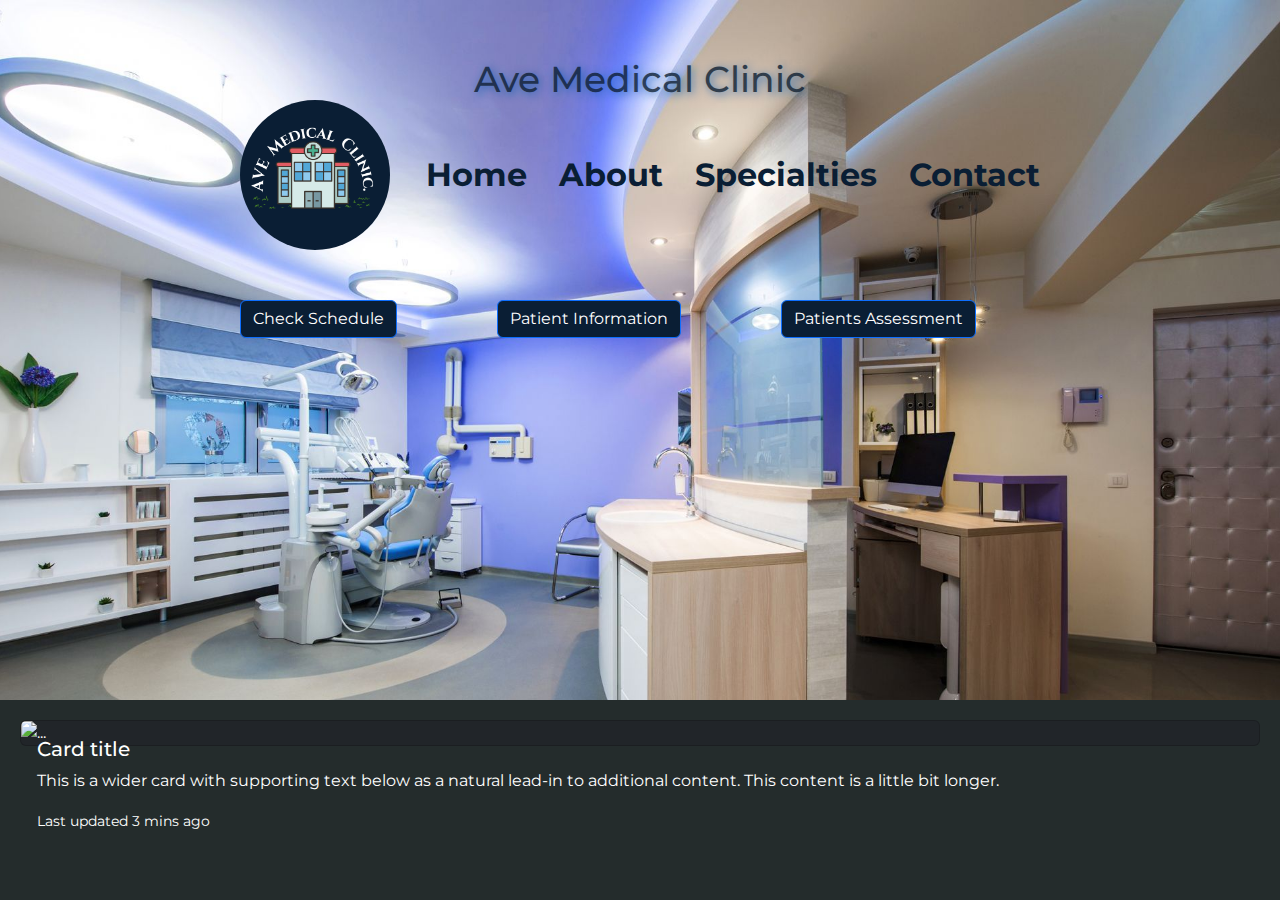
==== index.html @ 7ad9792f "favicon added" ====
<!DOCTYPE html>
<html lang="en">
<head>
    <meta charset="UTF-8">
    <meta http-equiv="X-UA-Compatible" content="IE=edge">
    <meta name="viewport" content="width=device-width, initial-scale=1.0">
    <link rel="stylesheet" href="https://cdn.jsdelivr.net/npm/bootstrap@5.3.0-alpha1/dist/css/bootstrap.min.css">
    <title>Ave Clinic</title>
    <link rel="icon" href="images/icon.png" type="image/x-icon">

    <link rel="stylesheet" href="style.css">
    <link rel="preconnect" href="https://fonts.googleapis.com">
    <link rel="preconnect" href="https://fonts.gstatic.com" crossorigin>
    <link href="https://fonts.googleapis.com/css2?family=Cinzel:wght@400;500;700&family=Inter:wght@400;500;700&family=Montserrat:wght@400;500;700&display=swap" rel="stylesheet">
</head>
<style>
    footer{
        bottom: 0;
        position: absolute;
        height: 200px;
        background-color: rgb(36, 44, 44);
        width: 100%;
        background-image: ;
    }
    .center{
        margin-top: -120px;
        z-index: -1;
        text-align: center;
        opacity: .8;
        
    }
    body {
			font-size: 16px;
			margin: 0;
			padding: 0;
            width: 100%;
		}
        .center {
        margin-top: -50px;
        z-index: -1;
        text-align: center;
        opacity: .8;
    }

    body {
        font-size: 16px;
        margin: 0;
        padding: 0;
    }

    /* Add media queries for mobile and desktop */
    @media (max-width: 767px) {
        .navbar {
            flex-direction: column;
        }

        .nav {
            margin-top: 10px;
        }

        .center h1 {
            font-size: 30px;
        }

        footer {
            font-size: 12px;
            padding: 20px;
        }
    }

    @media (min-width: 768px) {
        .center h1 {
            font-size: 36px;
        }

        footer {
            font-size: 16px;
            padding: 20px;
    
    }
}
	


</style>
<body>
    <header class="container-fluid">
<div class="row">
    <div class="col">
        <div class="navbar">
            <div><img src="images/AVE Medical Clinic.png" class="logo"></div>
            <ul class="nav">
                <li><a href="#">Home</a></li>
                <li><a href="#">About</a></li>
                <li><a href="#">Specialties</a></li>
                <li><a href="#">Contact</a></li>
            </ul>
            <div class="flex-modal">
            <button type="button" class="btn btn-primary" data-bs-toggle="modal" data-bs-target="#exampleModal" data-bs-whatever="@mdo">Check Schedule</button>
            <button type="button" class="btn btn-primary" data-bs-toggle="modal" data-bs-target="#exampleModal1" data-bs-whatever="@fat">Patient Information</button>
            <button type="button" class="btn btn-primary" data-bs-toggle="modal" data-bs-target="#exampleModal2" data-bs-whatever="@getbootstrap">Patients Assessment</button>

            <div class="modal fade" id="exampleModal" tabindex="-1" aria-labelledby="exampleModalLabel" aria-hidden="true">
            <div class="modal-dialog">
                <div class="modal-content">
                <div class="modal-header">
                    <h1 class="modal-title fs-5" id="exampleModalLabel">Check Schedule</h1>
                    <button type="button" class="btn-close" data-bs-dismiss="modal" aria-label="Close"></button>
                </div>
                <div class="modal-body">
                    <form>
                    <div class="mb-3">
                        <label for="recipient-name" class="col-form-label">Monday:</label>
                        <input type="checkbox">
                    </div>
                    <div class="mb-3">
                        <label for="recipient-name" class="col-form-label">Tuesday:</label>
                        <input type="checkbox">
                    </div>
                    <div class="mb-3">
                        <label for="recipient-name" class="col-form-label">Wednesday:</label>
                        <input type="checkbox">
                    </div>
                    <div class="mb-3">
                        <label for="recipient-name" class="col-form-label">Thursday:</label>
                        <input type="checkbox">
                    </div>
                    <div class="mb-3">
                        <label for="recipient-name" class="col-form-label">Friday:</label>
                        <input type="checkbox">
                    </div>
                    <div class="mb-3">
                        <label for="recipient-name" class="col-form-label">Saturday:</label>
                        <input type="checkbox">
                    </div>
                    </form>
                </div>
                <div class="modal-footer">
                    <button type="button" class="btn btn-secondary" data-bs-dismiss="modal">Close</button>
                    <button type="button" class="btn btn-primary">Next Card</button>
                </div>
                </div>
              </div>
              </div>
              </div>
            </div>
            <div class="modal fade" id="exampleModal1" tabindex="-1" aria-labelledby="exampleModalLabel" aria-hidden="true">
                <div class="modal-dialog">
                    <div class="modal-content">
                    <div class="modal-header">
                        <h1 class="modal-title fs-5" id="exampleModalLabel">Patients Information</h1>
                        <button type="button" class="btn-close" data-bs-dismiss="modal" aria-label="Close"></button>
                    </div>
                    <div class="modal-body">
                        <form>
                        <div class="mb-3">
                            <label for="recipient-name" class="col-form-label">Name:</label>
                            <input type="text" class="form-control" id="recipient-name">
                        </div>
                        <div class="mb-3">
                            <label for="message-text" class="col-form-label">Age:</label>
                            <input type="text" class="form-control" id="recipient-name">
                        </div>
                        <div class="mb-3">
                            <label for="recipient-name" class="col-form-label">Gender:</label>
                            <select>
                                <option>Male</option>
                                <option>Female</option>
                            </select>
                        </div>
                        <div class="mb-3">
                            <label for="message-text" class="col-form-label">Birthdate:</label>
                            <input type="date">
                        </div>
                        <div class="mb-3">
                            <label for="recipient-name" class="col-form-label">Status:</label>
                            <select>
                                <option>Single</option>
                                <option>Married</option>
                                <option>Widowed</option>
                            </select>
                        </div>
                        <div class="mb-3">
                            <label for="message-text" class="col-form-label">Address:</label>
                            <input type="text" class="form-control" id="recipient-name">
                        </div>                        <div class="mb-3">
                            <label for="recipient-name" class="col-form-label">Contact:</label>
                            <input type="text" class="form-control" id="recipient-name">
                        </div>
                        </form>
                    </div>
                    <div class="modal-footer">
                        <button type="button" class="btn btn-secondary" data-bs-dismiss="modal">Close</button>
                        <button type="button" class="btn btn-primary">Next Card</button>
                    </div>
                    </div>
                  </div>
                  </div>
                  </div>
                </div>
                <div class="modal fade" id="exampleModal2" tabindex="-1" aria-labelledby="exampleModalLabel" aria-hidden="true">
                    <div class="modal-dialog">
                        <div class="modal-content">
                        <div class="modal-header">
                            <h1 class="modal-title fs-5" id="exampleModalLabel">Patients Assessment</h1>
                            <button type="button" class="btn-close" data-bs-dismiss="modal" aria-label="Close"></button>
                        </div>
                        <div class="modal-body">
                            <form>
                            <div class="mb-3">
                                <label for="recipient-name" class="col-form-label">Medical History:</label>
                                <textarea class="form-control" id="message-text"></textarea>
                            </div>
                            <div class="mb-3">
                                <label for="message-text" class="col-form-label">Symptoms:</label>
                                <textarea class="form-control" id="message-text"></textarea>
                                <label for="message-text" class="col-form-label">Allergies:</label>
                                <textarea class="form-control" id="message-text"></textarea>
                            </div>
                            </form>
                        </div>
                        <div class="modal-footer">
                            <button type="button" class="btn btn-secondary" data-bs-dismiss="modal">Close</button>
                            <button type="button" class="btn btn-primary">Submit</button>
                        </div>
                        </div>
                      </div>
                      </div>
                      </div>
                    </div>
                </div>
                </div>          
    </header>
    <section>
        <div class="center">
            <h1 class="text-text">Ave Medical Clinic</h1>
        </div>
    </section>
    <footer>
        <div class="card text-bg-dark">
            <img src="..." class="card-img" alt="...">
            <div class="card-img-overlay">
              <h5 class="card-title">Card title</h5>
              <p class="card-text">This is a wider card with supporting text below as a natural lead-in to additional content. This content is a little bit longer.</p>
              <p class="card-text"><small>Last updated 3 mins ago</small></p>
            </div>
          </div>
    </footer>
    <script>
        // Add event listeners for the "Send message" buttons on the first and second modal cards
        document.addEventListener('DOMContentLoaded', function() {
            const firstModalButton = document.querySelector('#exampleModal .btn.btn-primary');
            const secondModalButton = document.querySelector('#exampleModal1 .btn.btn-primary');
            const exampleModal = new bootstrap.Modal(document.getElementById('exampleModal'));
            const exampleModal1 = new bootstrap.Modal(document.getElementById('exampleModal1'));
            const exampleModal2 = new bootstrap.Modal(document.getElementById('exampleModal2'));
    
            firstModalButton.addEventListener('click', function() {
                exampleModal.hide();
                exampleModal1.show();
            });
    
            secondModalButton.addEventListener('click', function() {
                exampleModal1.hide();
                exampleModal2.show();
            });
        });
    </script
</script>
<script src="https://cdn.jsdelivr.net/npm/bootstrap@5.3.0-alpha1/dist/js/bootstrap.bundle.min.js"></script>
</body>
</html>
---- style.css ----
* {
    margin: 0;
    padding: 0;
    box-sizing: border-box;
    font-family: 'Cinzel', serif;
    font-family: 'Inter', sans-serif;
    font-family: 'Montserrat', sans-serif;
}
body {
    height: 100vh;
    background-color: black;
    background-image: url(/images/fea8ad5ad0affa85b0c117015f3110be0d108aee-2000x1335.jpg);
    background-size: cover;
    background-position: center;
}
li {
    list-style: none;
}
a {
    text-decoration: none;
    color: #0A1E34;
    font-size: 2rem;
    font-weight: 700;
}
a:hover {
    color: #1461b4;
}
header {
    position: relative;
    padding: 0 2rem;
}
.navbar {
    width: 100%;
    height: 60px;
    max-width: 800px;
    margin: 0 auto;
    display: flex;
    align-items: center;
    justify-content: space-between;
    padding-top: 100px;
}
.logo {
    width: 100%;
    max-width: 150px;
    border-radius: 50%;
}
.navbar .nav {
    display: flex;
    gap: 2rem;
}
.flex-modal {
    margin-top: 50px;
    display: flex;
    gap: 100px;
}


.center {
    position: relative;
    display: flex;
    align-items: center; justify-content: center;
    align-content: center;
    margin-top: 20rem;
    color: #0A1E34;
    text-shadow: 2px 2px 8px #1461b4;
}
.btn {
    background-color: #0A1E34;
}
.text-text {
    font-size: 100px;
}
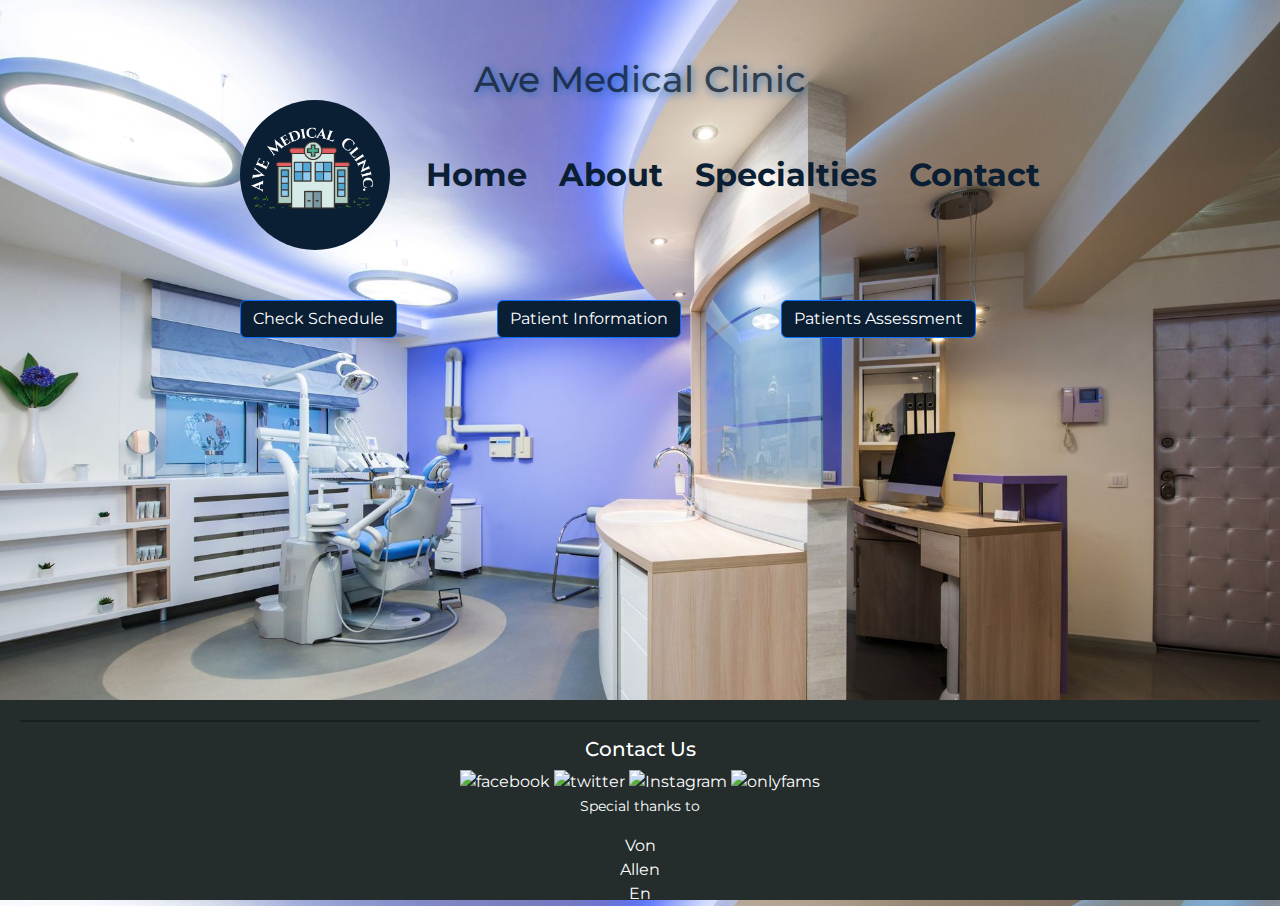
==== commit 69af2d57: "footer initial texts" ====
--- a/index.html
+++ b/index.html
@@ -14,13 +14,16 @@
     <link href="https://fonts.googleapis.com/css2?family=Cinzel:wght@400;500;700&family=Inter:wght@400;500;700&family=Montserrat:wght@400;500;700&display=swap" rel="stylesheet">
 </head>
 <style>
+ 
     footer{
         bottom: 0;
         position: absolute;
         height: 200px;
         background-color: rgb(36, 44, 44);
         width: 100%;
-        background-image: ;
+        justify-content: center;
+        text-align: center;
+
     }
     .center{
         margin-top: -120px;
@@ -238,11 +241,21 @@
     </section>
     <footer>
         <div class="card text-bg-dark">
-            <img src="..." class="card-img" alt="...">
+            <img src="" class="card-img" alt="">
             <div class="card-img-overlay">
-              <h5 class="card-title">Card title</h5>
-              <p class="card-text">This is a wider card with supporting text below as a natural lead-in to additional content. This content is a little bit longer.</p>
-              <p class="card-text"><small>Last updated 3 mins ago</small></p>
+              <h5 class="card-title">Contact Us</h5>
+              <div id="footlong">
+                <img src="" alt="facebook">
+                <img src="" alt="twitter">
+                <img src="" alt="Instagram">
+                <img src="" alt="onlyfams">
+              </div>
+              <p class="card-text"><small>Special thanks to</small>
+            <div>Von</div>
+            <div>Allen</div>
+            <div>En</div> 
+            </p>
+             
             </div>
           </div>
     </footer>
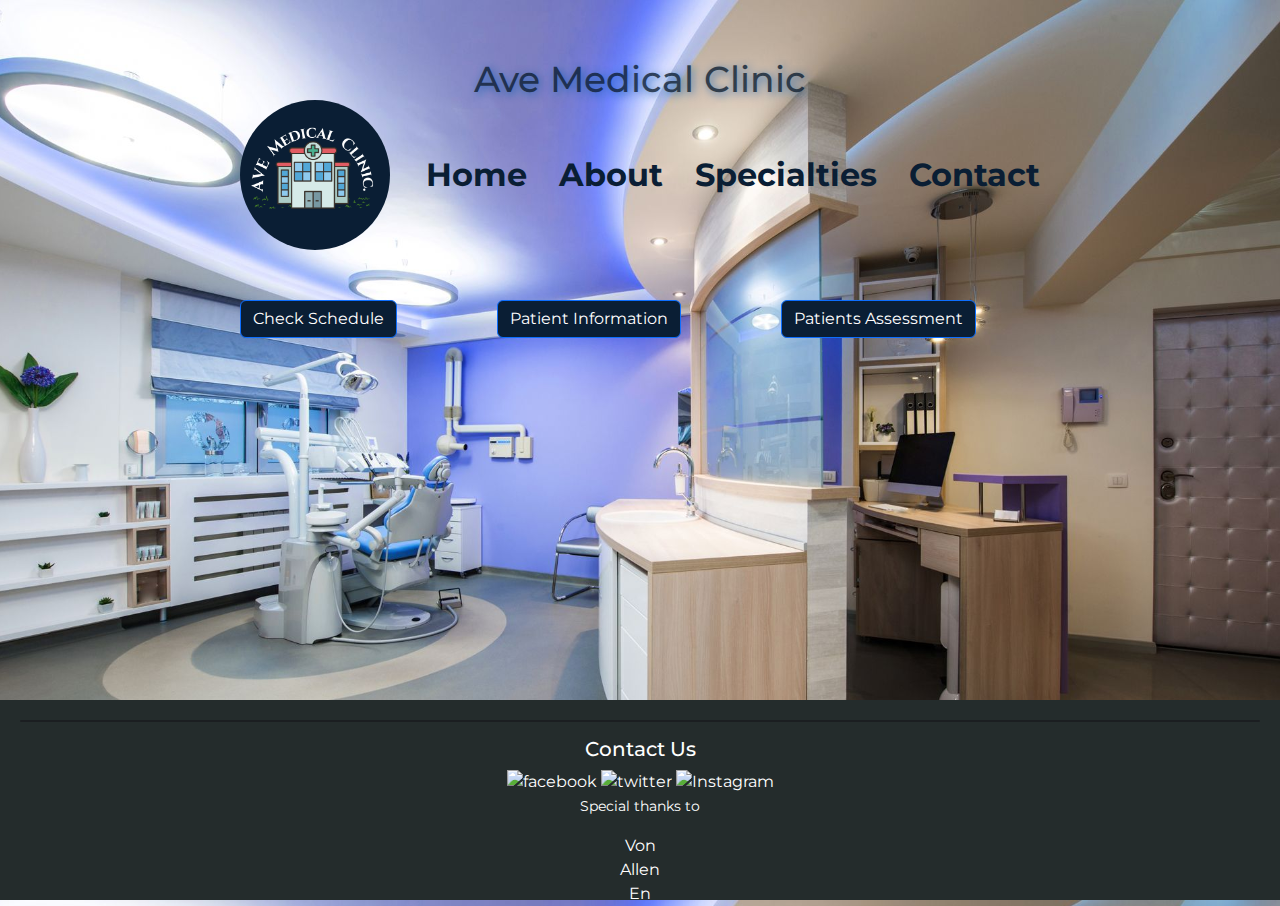
==== commit d0213d6a: "Update index.html" ====
--- a/index.html
+++ b/index.html
@@ -14,6 +14,14 @@
     <link href="https://fonts.googleapis.com/css2?family=Cinzel:wght@400;500;700&family=Inter:wght@400;500;700&family=Montserrat:wght@400;500;700&display=swap" rel="stylesheet">
 </head>
 <style>
+    .lodi{
+        
+        top: 200px;
+     
+        justify-content: center;
+        text-align: center;
+   
+    }
  
     footer{
         bottom: 0;
@@ -102,6 +110,14 @@
             <button type="button" class="btn btn-primary" data-bs-toggle="modal" data-bs-target="#exampleModal" data-bs-whatever="@mdo">Check Schedule</button>
             <button type="button" class="btn btn-primary" data-bs-toggle="modal" data-bs-target="#exampleModal1" data-bs-whatever="@fat">Patient Information</button>
             <button type="button" class="btn btn-primary" data-bs-toggle="modal" data-bs-target="#exampleModal2" data-bs-whatever="@getbootstrap">Patients Assessment</button>
+            
+            
+                    <!-- test button modal -->
+
+            <!-- <button type="button" class="btn btn-primary" data-bs-toggle="modal" data-bs-target="#exampleModal3" data-bs-whatever="@getbootstrap">
+            </button> -->
+
+
 
             <div class="modal fade" id="exampleModal" tabindex="-1" aria-labelledby="exampleModalLabel" aria-hidden="true">
             <div class="modal-dialog">
@@ -231,6 +247,29 @@
                       </div>
                       </div>
                     </div>
+                    <!-- test -->
+                    <div class="modal fade" id="exampleModal3" tabindex="-1" aria-labelledby="exampleModalLabel" aria-hidden="true">
+                        <div class="modal-dialog lodi">
+                            <div class="modal-content">
+                            <div class="modal-header">
+                                <h1 class="modal-title fs-5" id="exampleModalLabel">You are now on the waitlist</h1>
+                               
+                            </div>
+                            <div class="modal-body">
+                                <form>
+                               
+                                </form>
+                            </div>
+                            <div class="modal-footer">
+                                <button type="button" class="btn btn-secondary" data-bs-dismiss="modal">Close</button>
+                               
+                            </div>
+                            </div>
+                          </div>
+                          </div>
+                          </div>
+                        </div>
+                    <!-- test end -->
                 </div>
                 </div>          
     </header>
@@ -248,25 +287,29 @@
                 <img src="" alt="facebook">
                 <img src="" alt="twitter">
                 <img src="" alt="Instagram">
-                <img src="" alt="onlyfams">
+               
               </div>
               <p class="card-text"><small>Special thanks to</small>
-            <div>Von</div>
+          <div>
+		   <div>Von</div>
             <div>Allen</div>
             <div>En</div> 
+	</div>
             </p>
              
             </div>
           </div>
     </footer>
     <script>
-        // Add event listeners for the "Send message" buttons on the first and second modal cards
+    //   Add event listeners
         document.addEventListener('DOMContentLoaded', function() {
             const firstModalButton = document.querySelector('#exampleModal .btn.btn-primary');
             const secondModalButton = document.querySelector('#exampleModal1 .btn.btn-primary');
+            const thirdModalButton = document.querySelector('#exampleModal2 .btn.btn-primary');
             const exampleModal = new bootstrap.Modal(document.getElementById('exampleModal'));
             const exampleModal1 = new bootstrap.Modal(document.getElementById('exampleModal1'));
             const exampleModal2 = new bootstrap.Modal(document.getElementById('exampleModal2'));
+            const exampleModal3 = new bootstrap.Modal(document.getElementById('exampleModal3'));
     
             firstModalButton.addEventListener('click', function() {
                 exampleModal.hide();
@@ -277,9 +320,13 @@
                 exampleModal1.hide();
                 exampleModal2.show();
             });
+            thirdModalButton.addEventListener('click', function() {
+                exampleModal2.hide();
+                exampleModal3.show();
+            });
         });
     </script
 </script>
 <script src="https://cdn.jsdelivr.net/npm/bootstrap@5.3.0-alpha1/dist/js/bootstrap.bundle.min.js"></script>
 </body>
-</html>+</html>
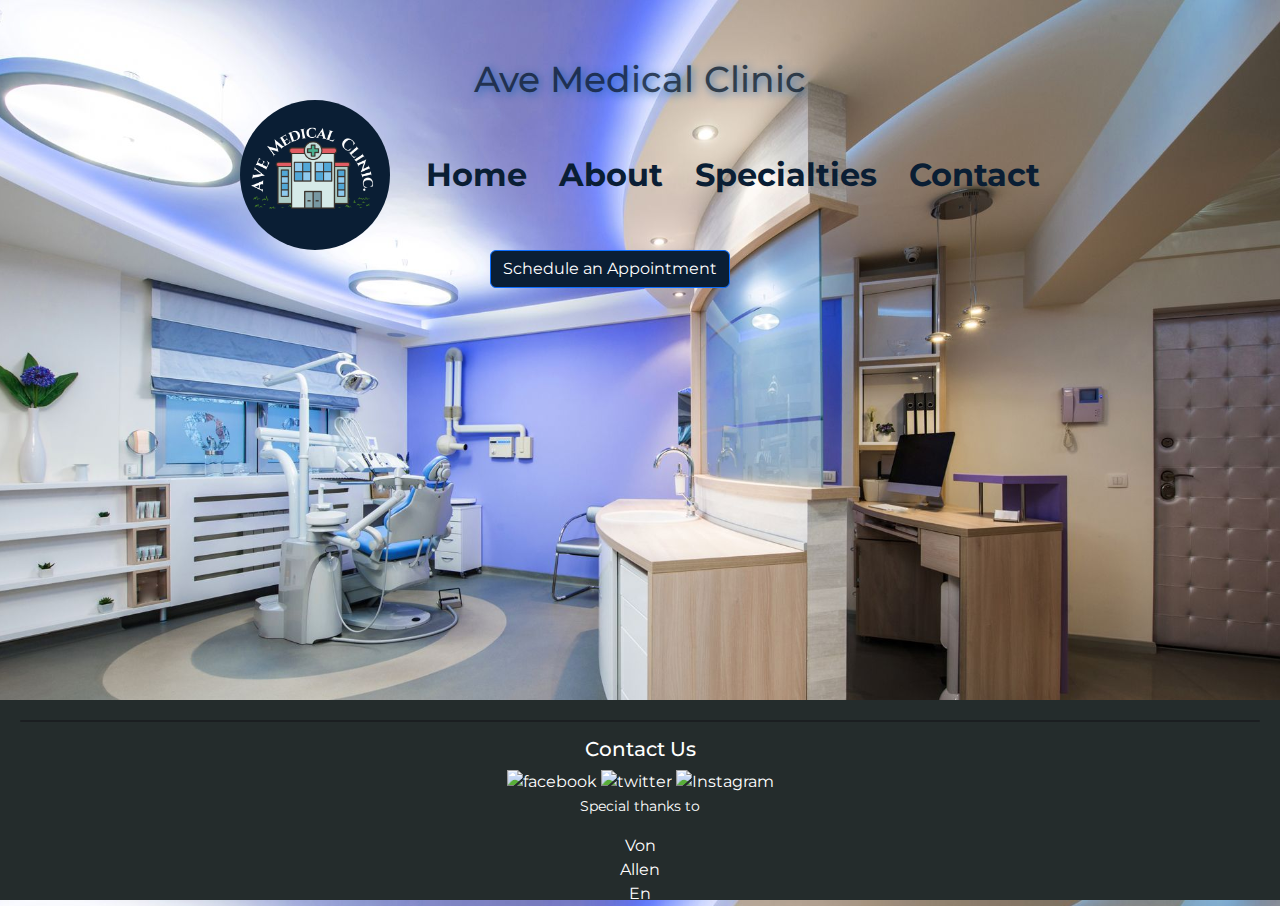
==== commit f690955c: "modal buttonreduced to 1" ====
--- a/index.html
+++ b/index.html
@@ -21,6 +21,11 @@
         justify-content: center;
         text-align: center;
    
+    }
+    .sched{
+        position: relative;
+        left: 250px;
+        top: -50px;
     }
  
     footer{
@@ -107,9 +112,9 @@
                 <li><a href="#">Contact</a></li>
             </ul>
             <div class="flex-modal">
-            <button type="button" class="btn btn-primary" data-bs-toggle="modal" data-bs-target="#exampleModal" data-bs-whatever="@mdo">Check Schedule</button>
-            <button type="button" class="btn btn-primary" data-bs-toggle="modal" data-bs-target="#exampleModal1" data-bs-whatever="@fat">Patient Information</button>
-            <button type="button" class="btn btn-primary" data-bs-toggle="modal" data-bs-target="#exampleModal2" data-bs-whatever="@getbootstrap">Patients Assessment</button>
+            <button type="button" class="btn btn-primary sched" data-bs-toggle="modal" data-bs-target="#exampleModal" data-bs-whatever="@mdo">Schedule an Appointment</button>
+            <!-- <button type="button" class="btn btn-primary" data-bs-toggle="modal" data-bs-target="#exampleModal1" data-bs-whatever="@fat">Patient Information</button>
+            <button type="button" class="btn btn-primary" data-bs-toggle="modal" data-bs-target="#exampleModal2" data-bs-whatever="@getbootstrap">Patients Assessment</button> -->
             
             
                     <!-- test button modal -->
